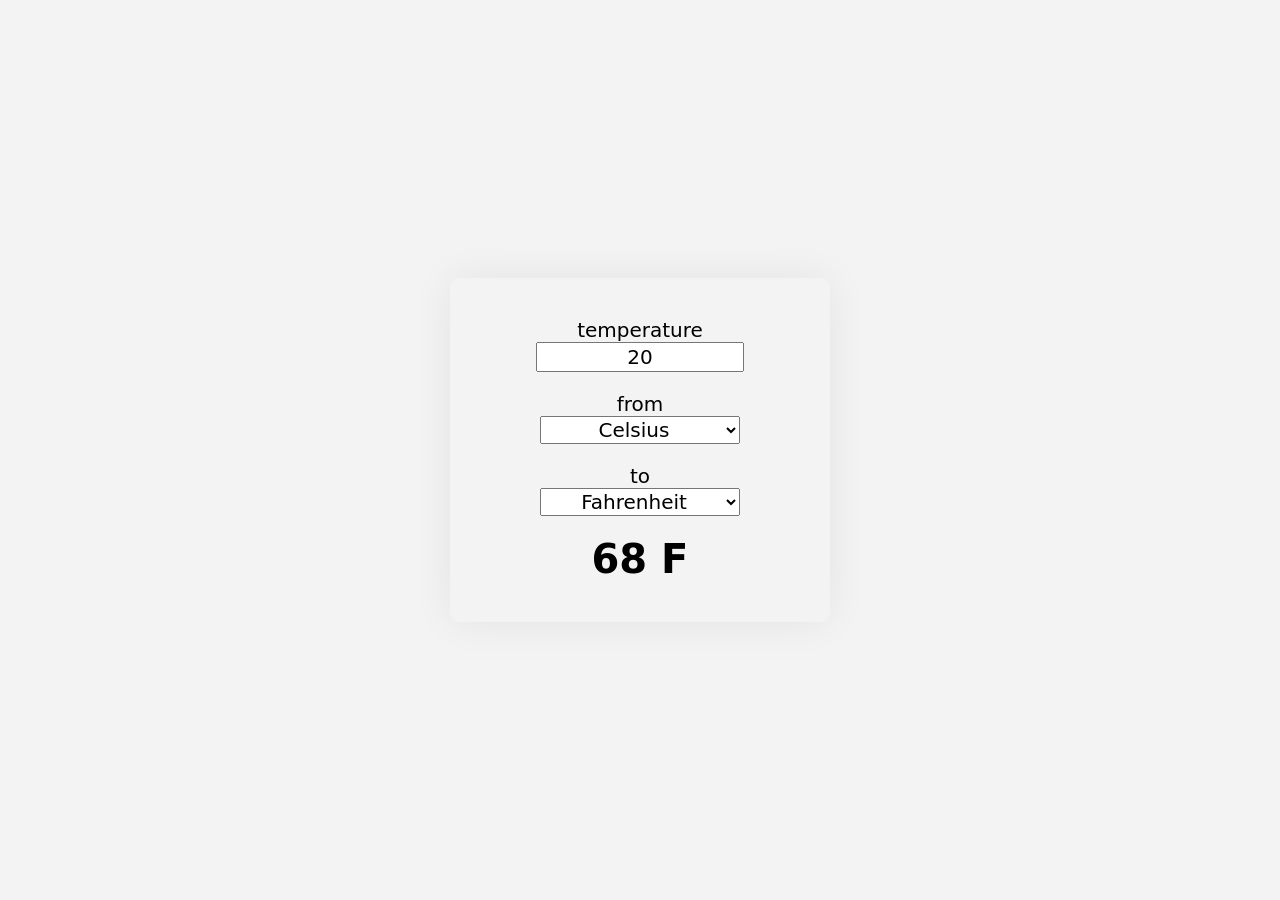
==== MySamplePWA/index.html @ 518a3cbc "Implementación Service Worker se modifico el index.htl, el sw.js y el converter.js" ====
<!DOCTYPE html>
<html lang="en-US" dir="ltr">
  <head>
    <meta charset="UTF-8" />
    <meta name="viewport" content="width=device-width,initial-scale=1" />
    <link rel="manifest" href="/MySamplePWA/manifest.json" />
    <link rel="stylesheet" href="converter.css">
    <link rel="shortcut icon" href="https://c.s-microsoft.com/favicon.ico?v2" />
    <title>Temperature converter</title>
  </head>
  <body>
   <form id="converter">
  <label for="input-temp">temperature</label>
  <input type="text" id="input-temp" name="input-temp" value="20" />
  <label for="input-unit">from</label>
  <select id="input-unit" name="input-unit">
    <option value="c" selected>Celsius</option>
    <option value="f">Fahrenheit</option>
    <option value="k">Kelvin</option>
  </select>
  <label for="output-unit">to</label>
  <select id="output-unit" name="output-unit">
    <option value="c">Celsius</option>
    <option value="f" selected>Fahrenheit</option>
    <option value="k">Kelvin</option>
  </select>
  <output name="output-temp" id="output-temp" for="input-temp input-unit output-unit">68 F</output>
</form>
    <script src="converter.js"></script>
  </body>
  <script>
if ('serviceWorker' in navigator) {
  window.addEventListener('load', () => {
    navigator.serviceWorker.register('/sw.js')
      .then(reg => console.log('SW registrado en scope:', reg.scope))
      .catch(err => console.error('Registro SW falló:', err));
  });
}

</script>
</html>
---- MySamplePWA/converter.css ----
html {
  background: rgb(243, 243, 243);
  font-family: system-ui, -apple-system, BlinkMacSystemFont, 'Segoe UI', Roboto, Oxygen, Ubuntu, Cantarell, 'Open Sans', 'Helvetica Neue', sans-serif;
  font-size: 15pt;
}

html, body {
  height: 100%;
  margin: 0;
}

body {
  display: grid;
  place-items: center;
}

#converter {
  width: 15rem;
  padding: 2rem;
  border-radius: .5rem;
  box-shadow: 0 0 2rem 0 #0001;
  display: flex;
  flex-direction: column;
  align-items: center;
}

#converter input, #converter select {
  font-family: inherit;
  font-size: inherit;
  margin-block-end: 1rem;
  text-align: center;
  width: 10rem;
}

#converter #output-temp {
  font-size: 2rem;
  font-weight: bold;
}
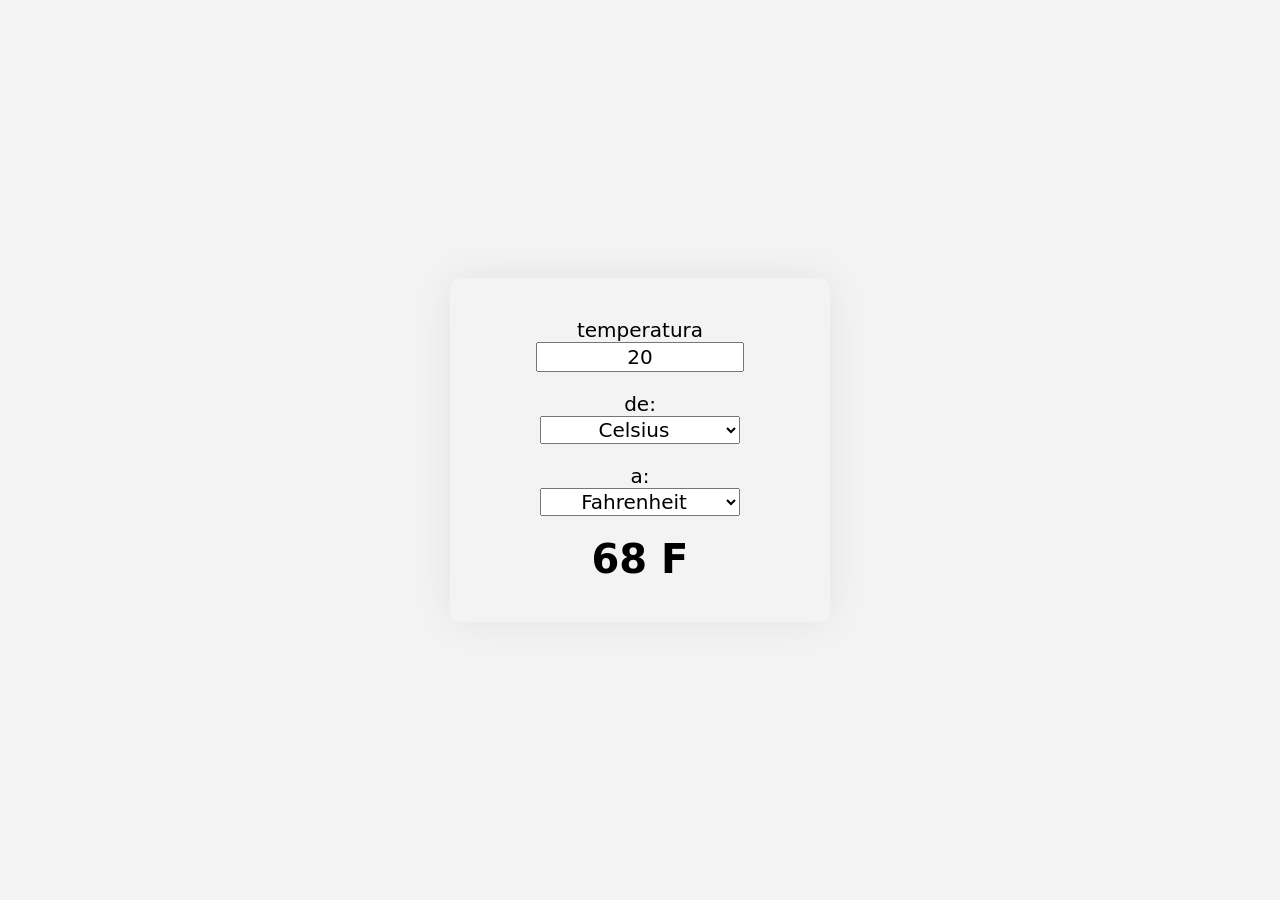
==== commit f3e5b545: "Cambiando el idioma del proyecto" ====
--- a/MySamplePWA/index.html
+++ b/MySamplePWA/index.html
@@ -1,41 +1,41 @@
-<!DOCTYPE html>
-<html lang="en-US" dir="ltr">
-  <head>
-    <meta charset="UTF-8" />
-    <meta name="viewport" content="width=device-width,initial-scale=1" />
-    <link rel="manifest" href="/MySamplePWA/manifest.json" />
-    <link rel="stylesheet" href="converter.css">
-    <link rel="shortcut icon" href="https://c.s-microsoft.com/favicon.ico?v2" />
-    <title>Temperature converter</title>
-  </head>
-  <body>
-   <form id="converter">
-  <label for="input-temp">temperature</label>
-  <input type="text" id="input-temp" name="input-temp" value="20" />
-  <label for="input-unit">from</label>
-  <select id="input-unit" name="input-unit">
-    <option value="c" selected>Celsius</option>
-    <option value="f">Fahrenheit</option>
-    <option value="k">Kelvin</option>
-  </select>
-  <label for="output-unit">to</label>
-  <select id="output-unit" name="output-unit">
-    <option value="c">Celsius</option>
-    <option value="f" selected>Fahrenheit</option>
-    <option value="k">Kelvin</option>
-  </select>
-  <output name="output-temp" id="output-temp" for="input-temp input-unit output-unit">68 F</output>
-</form>
-    <script src="converter.js"></script>
-  </body>
-  <script>
-if ('serviceWorker' in navigator) {
-  window.addEventListener('load', () => {
-    navigator.serviceWorker.register('/sw.js')
-      .then(reg => console.log('SW registrado en scope:', reg.scope))
-      .catch(err => console.error('Registro SW falló:', err));
-  });
-}
-
-</script>
+<!DOCTYPE html>
+<html lang="en-US" dir="ltr">
+  <head>
+    <meta charset="UTF-8" />
+    <meta name="viewport" content="width=device-width,initial-scale=1" />
+    <link rel="manifest" href="/MySamplePWA/manifest.json" />
+    <link rel="stylesheet" href="converter.css">
+    <link rel="shortcut icon" href="https://c.s-microsoft.com/favicon.ico?v2" />
+    <title>Conversor de Temperatura</title>
+  </head>
+  <body>
+   <form id="converter">
+  <label for="input-temp">temperatura</label>
+  <input type="text" id="input-temp" name="input-temp" value="20" />
+  <label for="input-unit">de:</label>
+  <select id="input-unit" name="input-unit">
+    <option value="c" selected>Celsius</option>
+    <option value="f">Fahrenheit</option>
+    <option value="k">Kelvin</option>
+  </select>
+  <label for="output-unit">a:</label>
+  <select id="output-unit" name="output-unit">
+    <option value="c">Celsius</option>
+    <option value="f" selected>Fahrenheit</option>
+    <option value="k">Kelvin</option>
+  </select>
+  <output name="output-temp" id="output-temp" for="input-temp input-unit output-unit">68 F</output>
+</form>
+    <script src="converter.js"></script>
+  </body>
+  <script>
+if ('serviceWorker' in navigator) {
+  window.addEventListener('load', () => {
+    navigator.serviceWorker.register('/sw.js')
+      .then(reg => console.log('SW registrado en scope:', reg.scope))
+      .catch(err => console.error('Registro SW falló:', err));
+  });
+}
+
+</script>
 </html>
--- a/MySamplePWA/converter.css
+++ b/MySamplePWA/converter.css
@@ -1,38 +1,38 @@
-html {
-  background: rgb(243, 243, 243);
-  font-family: system-ui, -apple-system, BlinkMacSystemFont, 'Segoe UI', Roboto, Oxygen, Ubuntu, Cantarell, 'Open Sans', 'Helvetica Neue', sans-serif;
-  font-size: 15pt;
-}
-
-html, body {
-  height: 100%;
-  margin: 0;
-}
-
-body {
-  display: grid;
-  place-items: center;
-}
-
-#converter {
-  width: 15rem;
-  padding: 2rem;
-  border-radius: .5rem;
-  box-shadow: 0 0 2rem 0 #0001;
-  display: flex;
-  flex-direction: column;
-  align-items: center;
-}
-
-#converter input, #converter select {
-  font-family: inherit;
-  font-size: inherit;
-  margin-block-end: 1rem;
-  text-align: center;
-  width: 10rem;
-}
-
-#converter #output-temp {
-  font-size: 2rem;
-  font-weight: bold;
+html {
+  background: rgb(243, 243, 243);
+  font-family: system-ui, -apple-system, BlinkMacSystemFont, 'Segoe UI', Roboto, Oxygen, Ubuntu, Cantarell, 'Open Sans', 'Helvetica Neue', sans-serif;
+  font-size: 15pt;
+}
+
+html, body {
+  height: 100%;
+  margin: 0;
+}
+
+body {
+  display: grid;
+  place-items: center;
+}
+
+#converter {
+  width: 15rem;
+  padding: 2rem;
+  border-radius: .5rem;
+  box-shadow: 0 0 2rem 0 #0001;
+  display: flex;
+  flex-direction: column;
+  align-items: center;
+}
+
+#converter input, #converter select {
+  font-family: inherit;
+  font-size: inherit;
+  margin-block-end: 1rem;
+  text-align: center;
+  width: 10rem;
+}
+
+#converter #output-temp {
+  font-size: 2rem;
+  font-weight: bold;
 }
